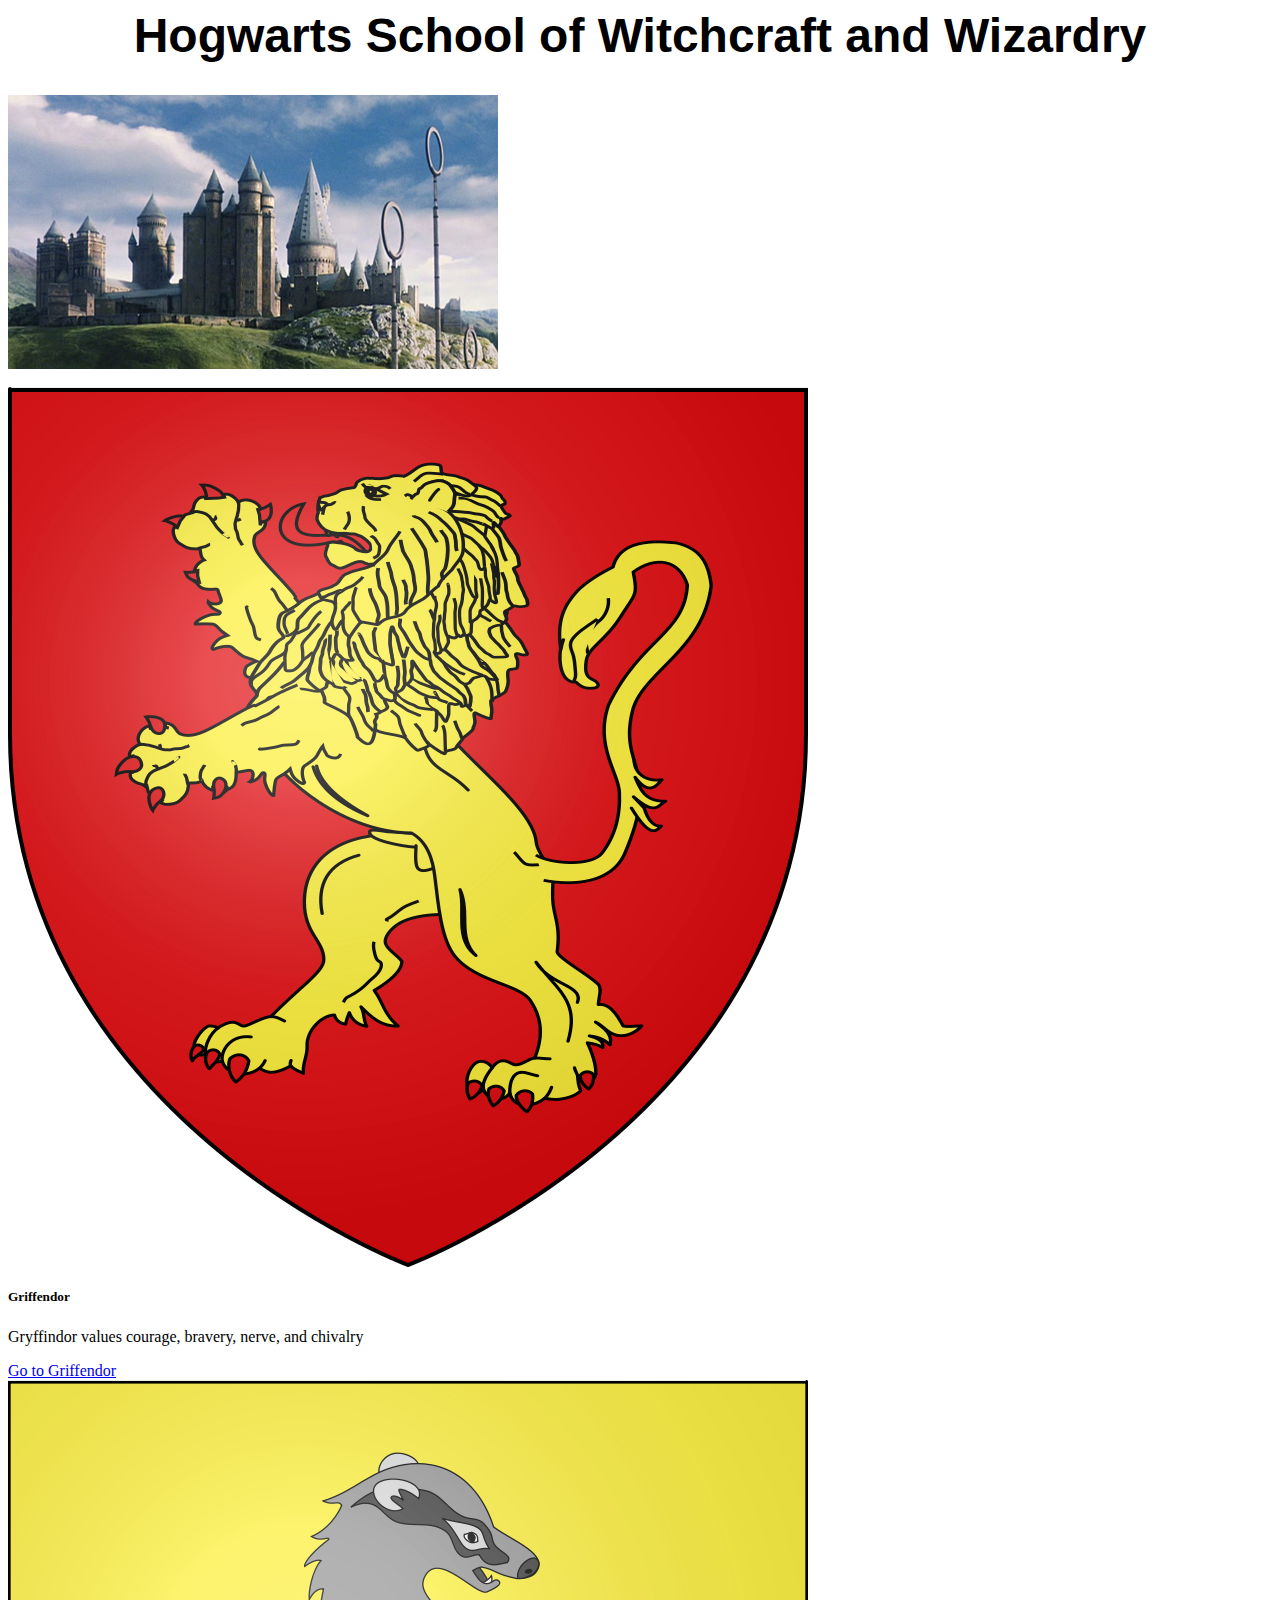
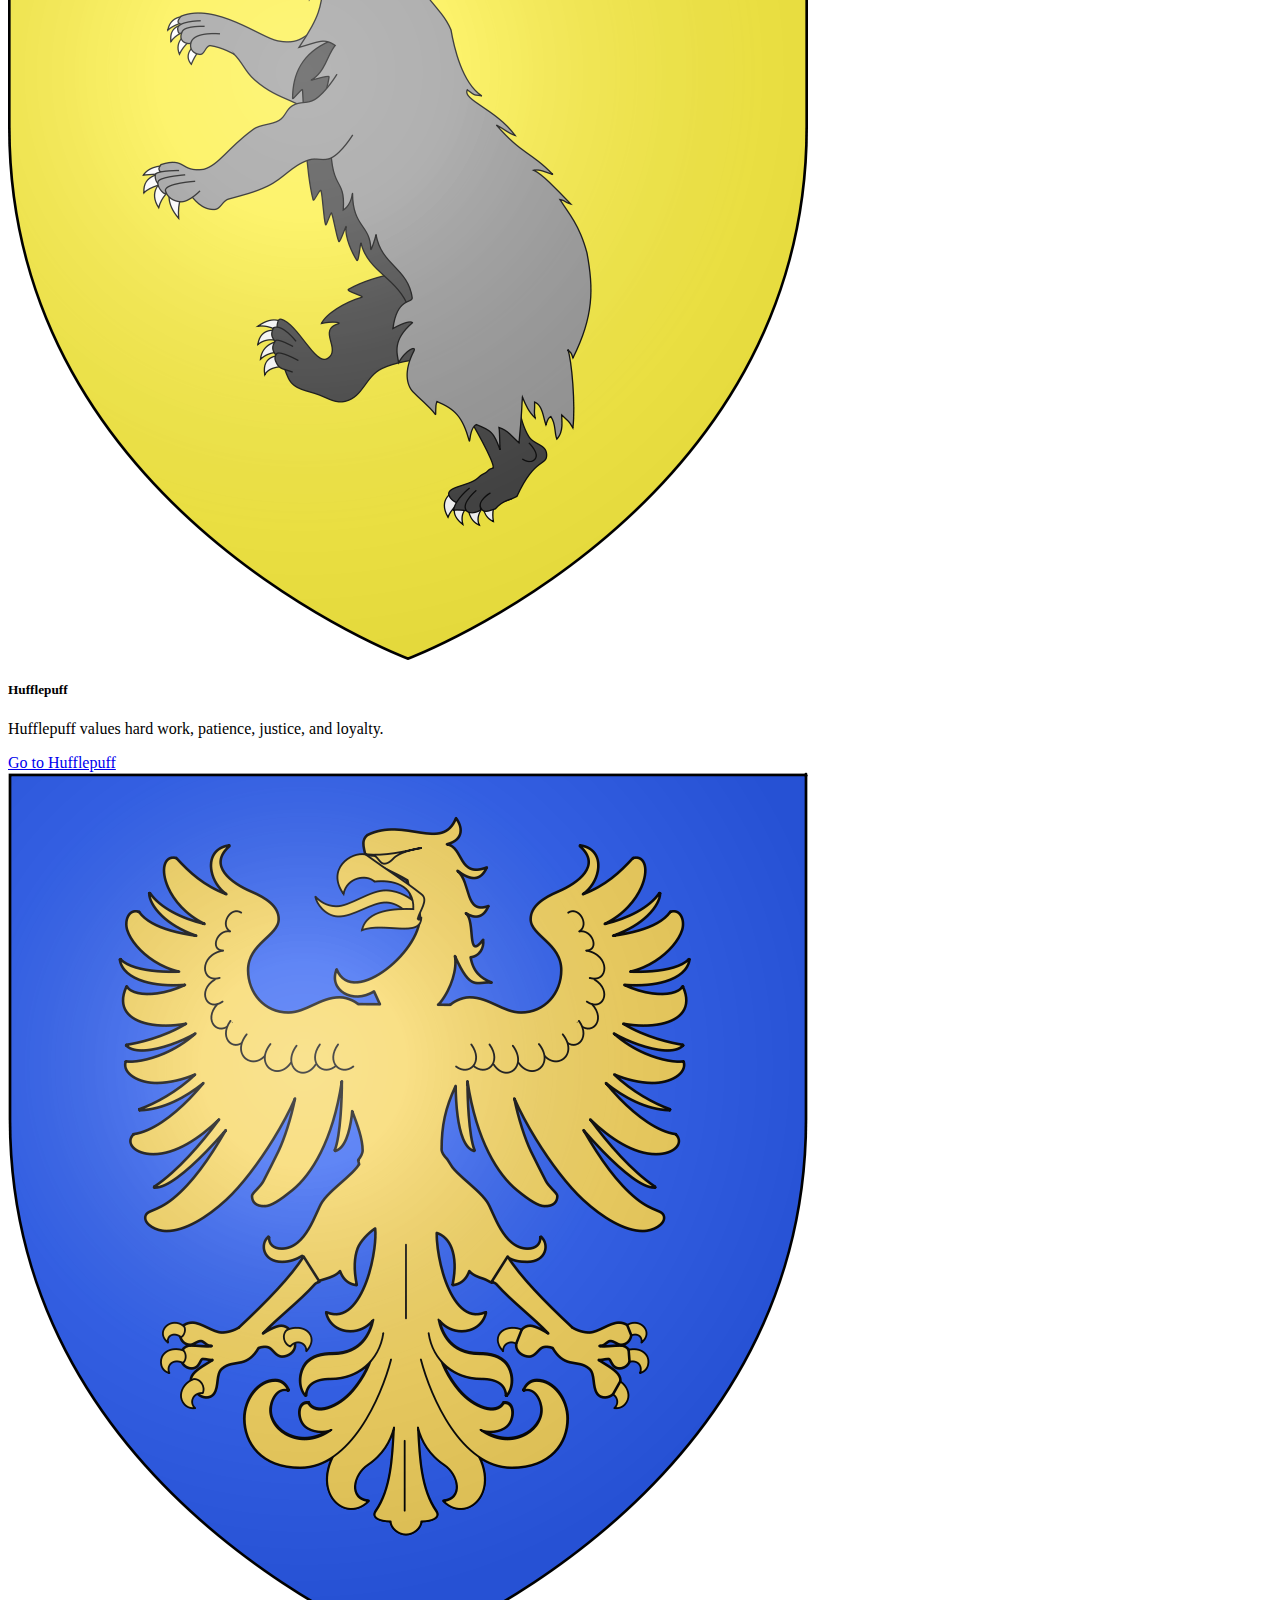
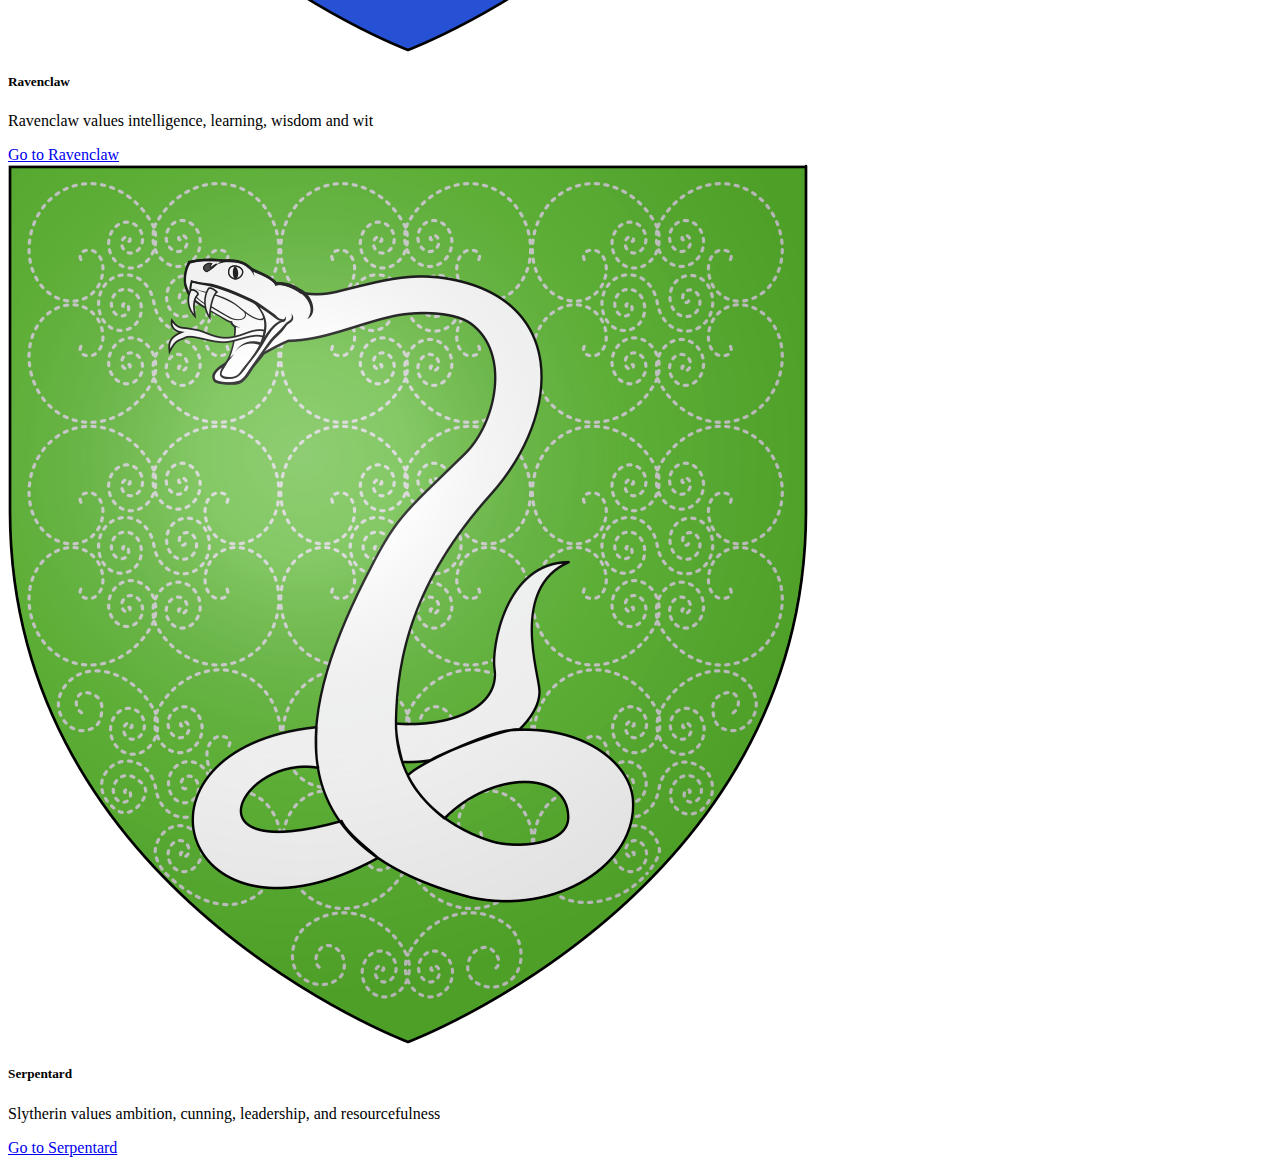
==== hogvards/index.html @ 0171986e "Hogwarts index.html  added" ====
<html lang="en">
    <head>
        <link href="https://cdn.jsdelivr.net/npm/bootstrap@5.0.2/dist/css/bootstrap.min.css" rel="stylesheet" integrity="sha384-EVSTQN3/azprG1Anm3QDgpJLIm9Nao0Yz1ztcQTwFspd3yD65VohhpuuCOmLASjC" crossorigin="anonymous">
        <script src="https://cdn.jsdelivr.net/npm/bootstrap@5.0.2/dist/js/bootstrap.bundle.min.js" integrity="sha384-MrcW6ZMFYlzcLA8Nl+NtUVF0sA7MsXsP1UyJoMp4YLEuNSfAP+JcXn/tWtIaxVXM" crossorigin="anonymous"></script>
        <link href="styles.css" rel="stylesheet">
        <title>Hogwarts</title>
    </head>
    <body>
        <div class="mt-0">
            <h1>Hogwarts School of Witchcraft and Wizardry</h1>
        </div>
        <div class="mx-auto" id="hgw" style="width:max-content">
            <a href="https://en.wikipedia.org/wiki/Hogwarts#Gryffindor">
                <img src="./images/Hogwarts.jpg" alt="Hogwarts">
            </a>            
        </div> 
        <br>
        <!-- <div class="photos">
            <a href="#"><img src="./images/Gryffondor.svg.png" alt=""></a>
            <a href="#"><img src="./images/Hufflepuff.svg.png" alt=""></a>	
            <a href="#"><img src="./images/Serdaigle.svg.png" alt=""></a>
            <a href="#"><img src="./images/Serpentard.svg.png" alt=""></a>	
        </div> -->
        <div class="container">
            <div class="row row-cols-2">
              <div class="col">
                <div class="container">
                    <div class="card" style="width: auto;">
                        <img src="./images/Gryffondor.svg.png" class="card-img-top" alt="Griffendor">
                        <div class="card-body">
                          <h5 class="card-title">Griffendor</h5>
                          <p class="card-text">Gryffindor values courage, bravery, nerve, and chivalry</p>
                          <a href="#" class="btn btn-primary">Go to Griffendor</a>
                        </div>
                      </div>
                </div>
              </div>
                  
              <div class="col">
                <div class="container">
                    <div class="card" style="width: auto;">
                        <img src="./images/Hufflepuff.svg.png" class="card-img-top" alt="Hufflepuff">
                        <div class="card-body">
                          <h5 class="card-title">Hufflepuff</h5>
                          <p class="card-text">Hufflepuff values hard work, patience, justice, and loyalty.</p>
                          <a href="#" class="btn btn-primary">Go to Hufflepuff</a>
                        </div>
                      </div>
                </div>
              </div>
              <div class="col">
                <div class="container">
                    <div class="card" style="width: auto;">
                        <img src="./images/Serdaigle.svg.png" class="card-img-top" alt="Ravenclaw">
                        <div class="card-body">
                          <h5 class="card-title">Ravenclaw</h5>
                          <p class="card-text">Ravenclaw values intelligence, learning, wisdom and wit</p>
                          <a href="#" class="btn btn-primary">Go to Ravenclaw</a>
                        </div>
                      </div>
                </div>
              </div>
              <div class="col">
                <div class="container">
                    <div class="card" style="width: auto;">
                        <img src="./images/Serpentard.svg.png" class="card-img-top" alt="Serpentard">
                        <div class="card-body">
                          <h5 class="card-title">Serpentard</h5>
                          <p class="card-text">Slytherin values ambition, cunning, leadership, and resourcefulness</p>
                          <a href="#" class="btn btn-primary">Go to Serpentard</a>
                        </div>
                      </div>
                </div>
              </div>
            </div>
          </div>
    </body>
</html>
---- hogvards/styles.css ----
.photos {
	text-align: center;
	margin: 0 0 20px 0;
	overflow: hidden;    
}
.photos a {
	width: 50%;
	display: block;
	float: left;
	line-height: 0;
}
.photos img {
	width: 60%;
	height: auto;
}
h1 {
    font-family: 'Montserrat', sans-serif;
    font-size: 48px;
    text-align: center;
}
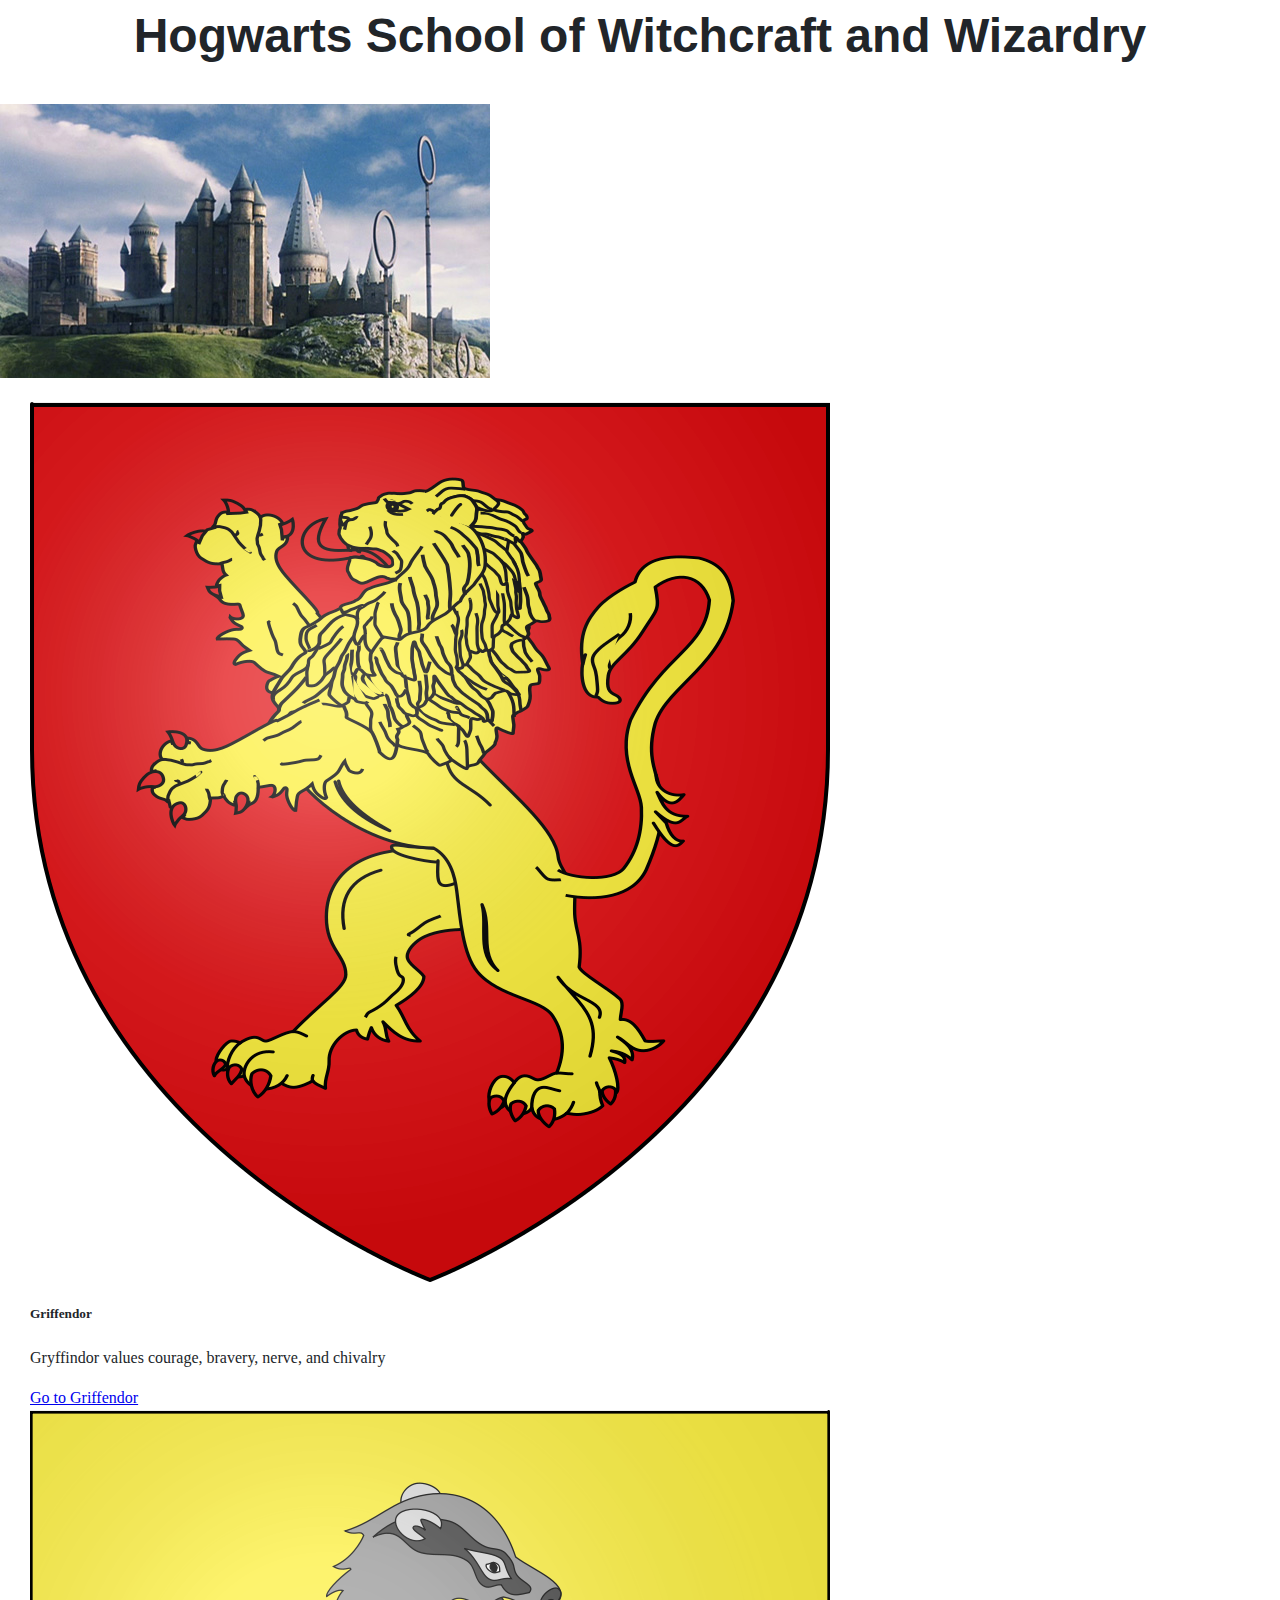
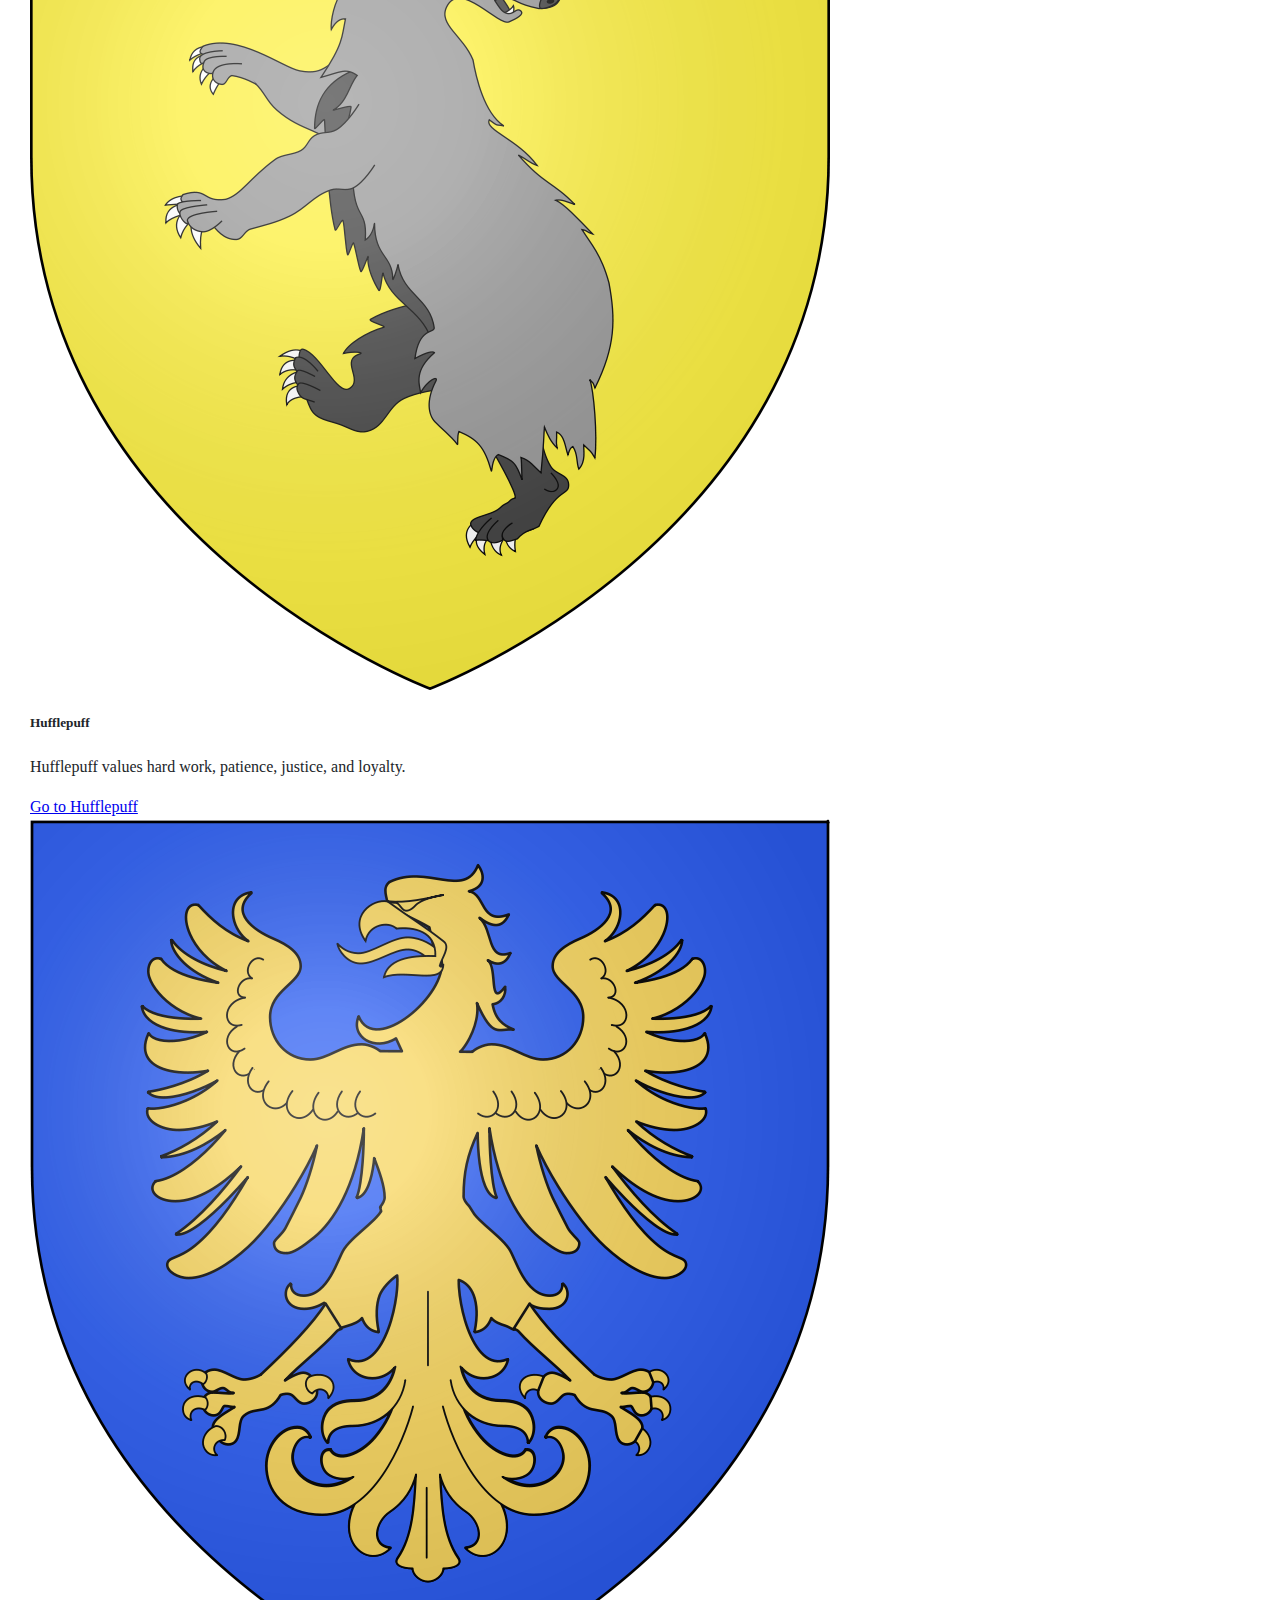
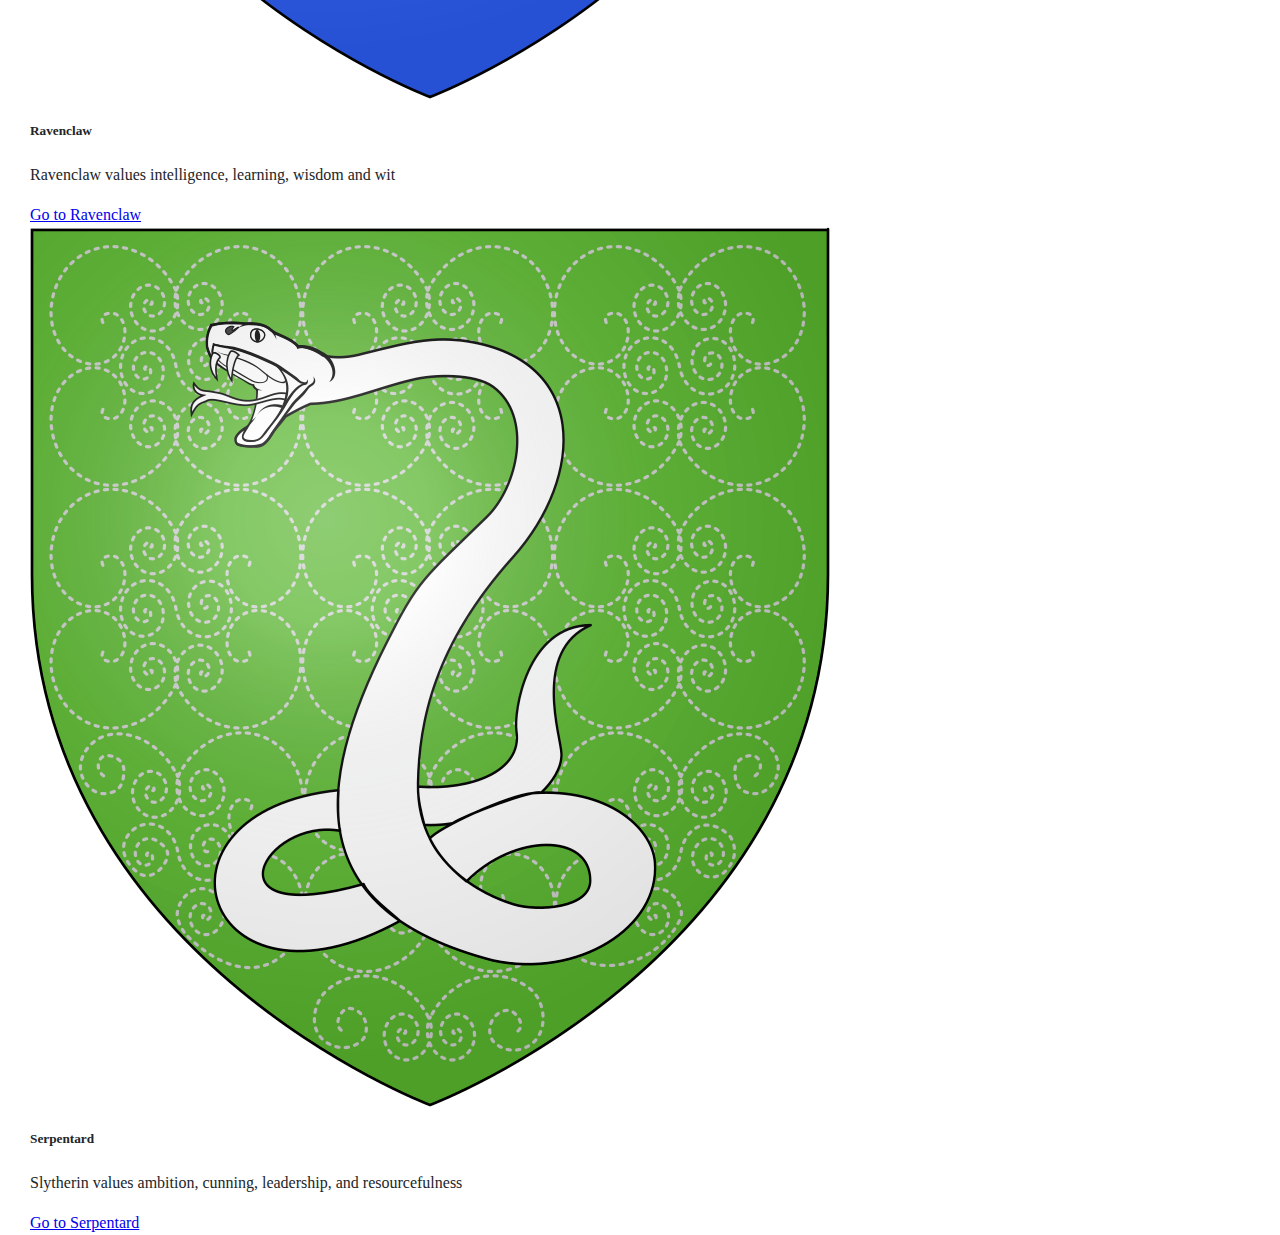
==== commit 07d92e4a: "add hufflepuff.html + meta + mobile" ====
--- a/hogvards/index.html
+++ b/hogvards/index.html
@@ -1,5 +1,6 @@
 <html lang="en">
     <head>
+        <meta name="viewport" content="width=device-width, initial-scale=1.0">
         <link href="https://cdn.jsdelivr.net/npm/bootstrap@5.0.2/dist/css/bootstrap.min.css" rel="stylesheet" integrity="sha384-EVSTQN3/azprG1Anm3QDgpJLIm9Nao0Yz1ztcQTwFspd3yD65VohhpuuCOmLASjC" crossorigin="anonymous">
         <script src="https://cdn.jsdelivr.net/npm/bootstrap@5.0.2/dist/js/bootstrap.bundle.min.js" integrity="sha384-MrcW6ZMFYlzcLA8Nl+NtUVF0sA7MsXsP1UyJoMp4YLEuNSfAP+JcXn/tWtIaxVXM" crossorigin="anonymous"></script>
         <link href="styles.css" rel="stylesheet">
@@ -11,7 +12,7 @@
         </div>
         <div class="mx-auto" id="hgw" style="width:max-content">
             <a href="https://en.wikipedia.org/wiki/Hogwarts#Gryffindor">
-                <img src="./images/Hogwarts.jpg" alt="Hogwarts">
+                <img src="./images/Hogwarts.jpg" alt="Hogwarts" style="max-width:100%;height:auto;">
             </a>            
         </div> 
         <br>
@@ -30,7 +31,7 @@
                         <div class="card-body">
                           <h5 class="card-title">Griffendor</h5>
                           <p class="card-text">Gryffindor values courage, bravery, nerve, and chivalry</p>
-                          <a href="#" class="btn btn-primary">Go to Griffendor</a>
+                          <a href="griffendor.html" class="btn btn-primary">Go to Griffendor</a>
                         </div>
                       </div>
                 </div>
@@ -48,6 +49,7 @@
                       </div>
                 </div>
               </div>
+
               <div class="col">
                 <div class="container">
                     <div class="card" style="width: auto;">
@@ -60,6 +62,7 @@
                       </div>
                 </div>
               </div>
+
               <div class="col">
                 <div class="container">
                     <div class="card" style="width: auto;">
--- a/hogvards/styles.css
+++ b/hogvards/styles.css
@@ -17,4 +17,72 @@
     font-family: 'Montserrat', sans-serif;
     font-size: 48px;
     text-align: center;
-}+}
+h2 {
+    font-family: 'Montserrat', sans-serif;
+    font-size: 36px;
+    text-align: center;
+}
+h3 {
+    font-family: 'Montserrat', sans-serif;
+    text-align: center;
+}
+body {
+    background-color: #fff;
+    color: #212529;
+    font-size: 1rem;
+    font-weight: 400;
+    line-height: 1.5;
+    margin: 0;
+    text-align: centert;
+}
+.header{
+	height:25px;
+	line-height:24px;
+	font-size:13px;
+	background:#000;
+	opacity:0.9;
+	text-transform:uppercase;
+	z-index:4;
+}
+.container {
+    margin-left: auto;
+    margin-right: auto;
+    padding-left: 15px;
+    padding-right: 15px;
+}
+.sect {
+    padding: 0.5rem 2rem 1rem 2rem;
+}
+
+.sect:hover {
+    background-color: #f5f5f5;
+    transition: color 2s ease-in-out, background-color 0.15s ease-in-out;
+}
+td:empty:after{
+    content:"Type here Name...";
+    color:#cccccc;
+  }
+  button, input[type="submit"] {
+    background-color: #fd0612;
+    margin: 0 auto;
+    border: 1px solid transparent;
+    border-radius: 0.25rem;
+    font-size: 0.95rem;
+    font-weight: 400;
+    line-height: 1.5;
+    padding: 0.375rem 0.75rem;
+    text-align: center;
+    transition: color 0.15s ease-in-out, background-color 0.15s ease-in-out, border-color 0.15s ease-in-out, box-shadow 0.15s ease-in-out;
+    vertical-align: middle;
+}
+@media only screen and (max-width:620px) {
+    /* Для мобильных телефонов: */
+    .menu, .main, .right {
+      width:100%;
+    }
+  }
+
+  #check {
+    background-color: yellow;
+  }
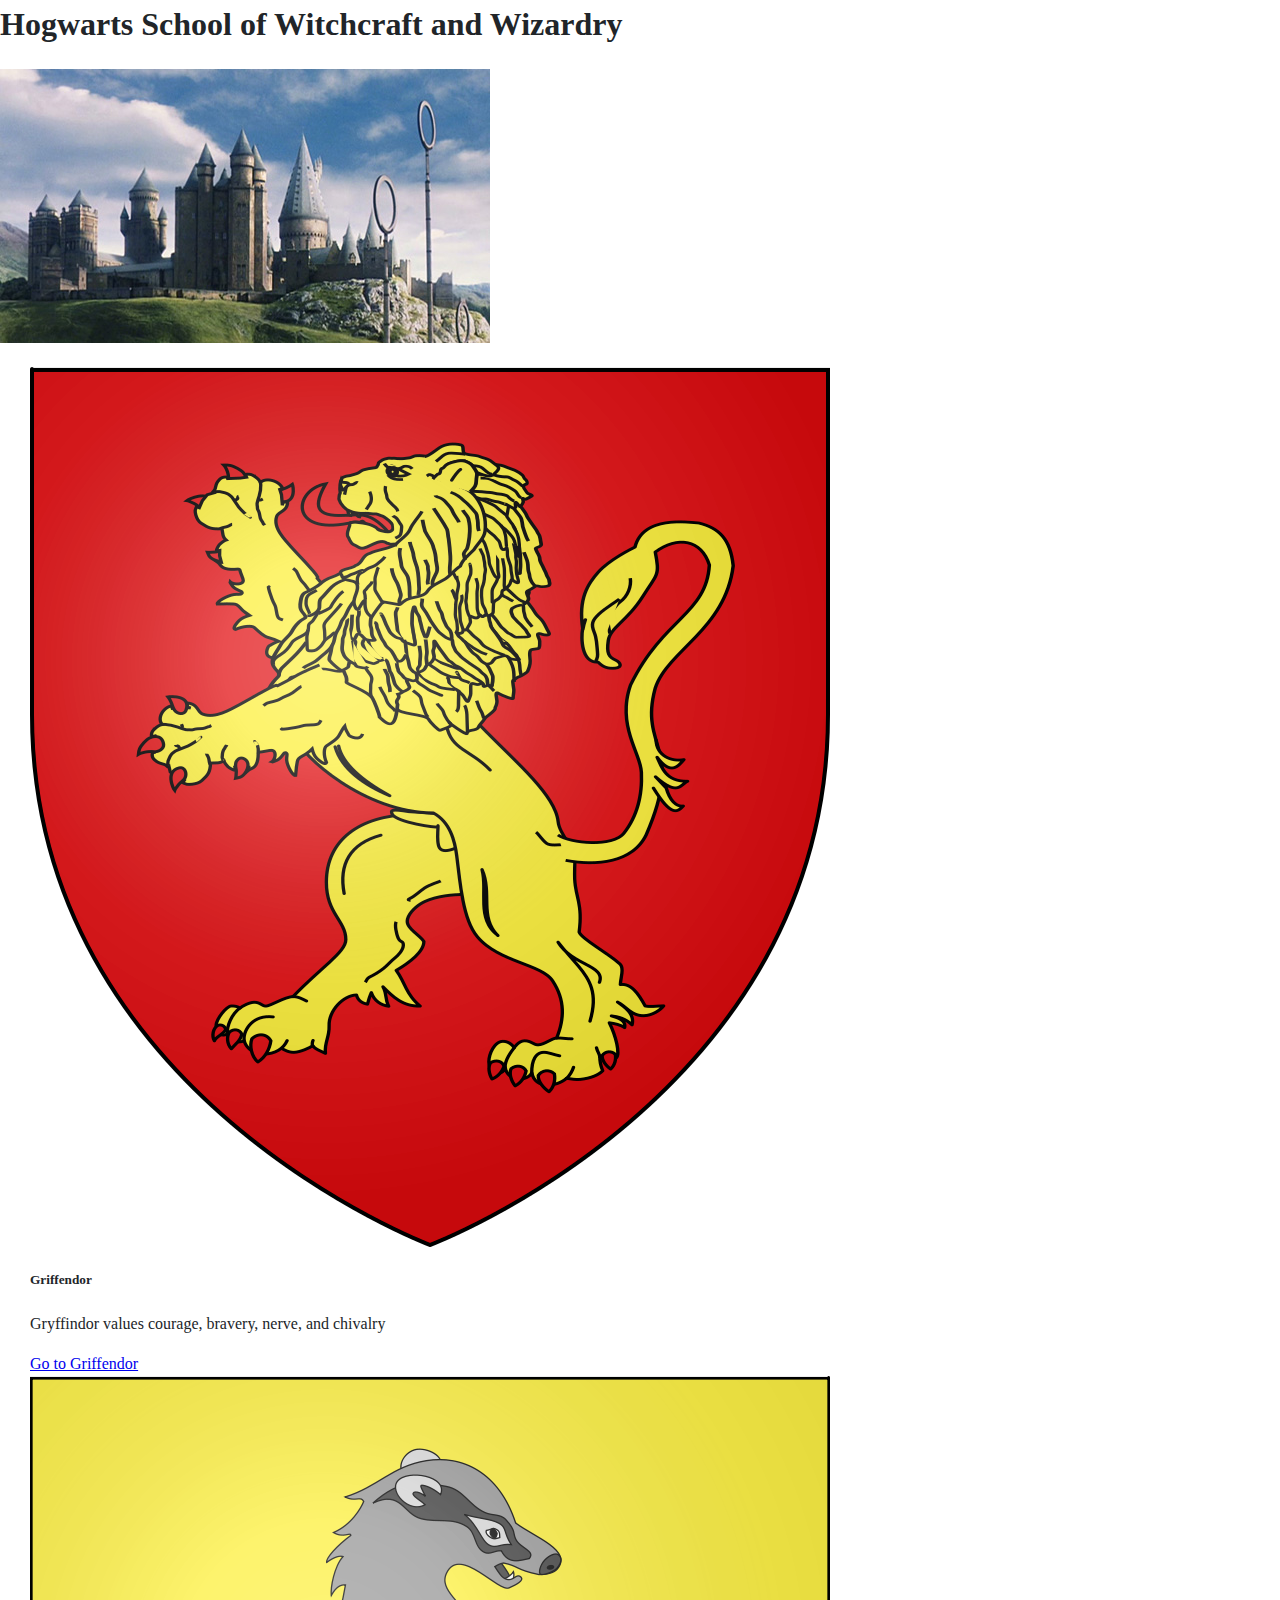
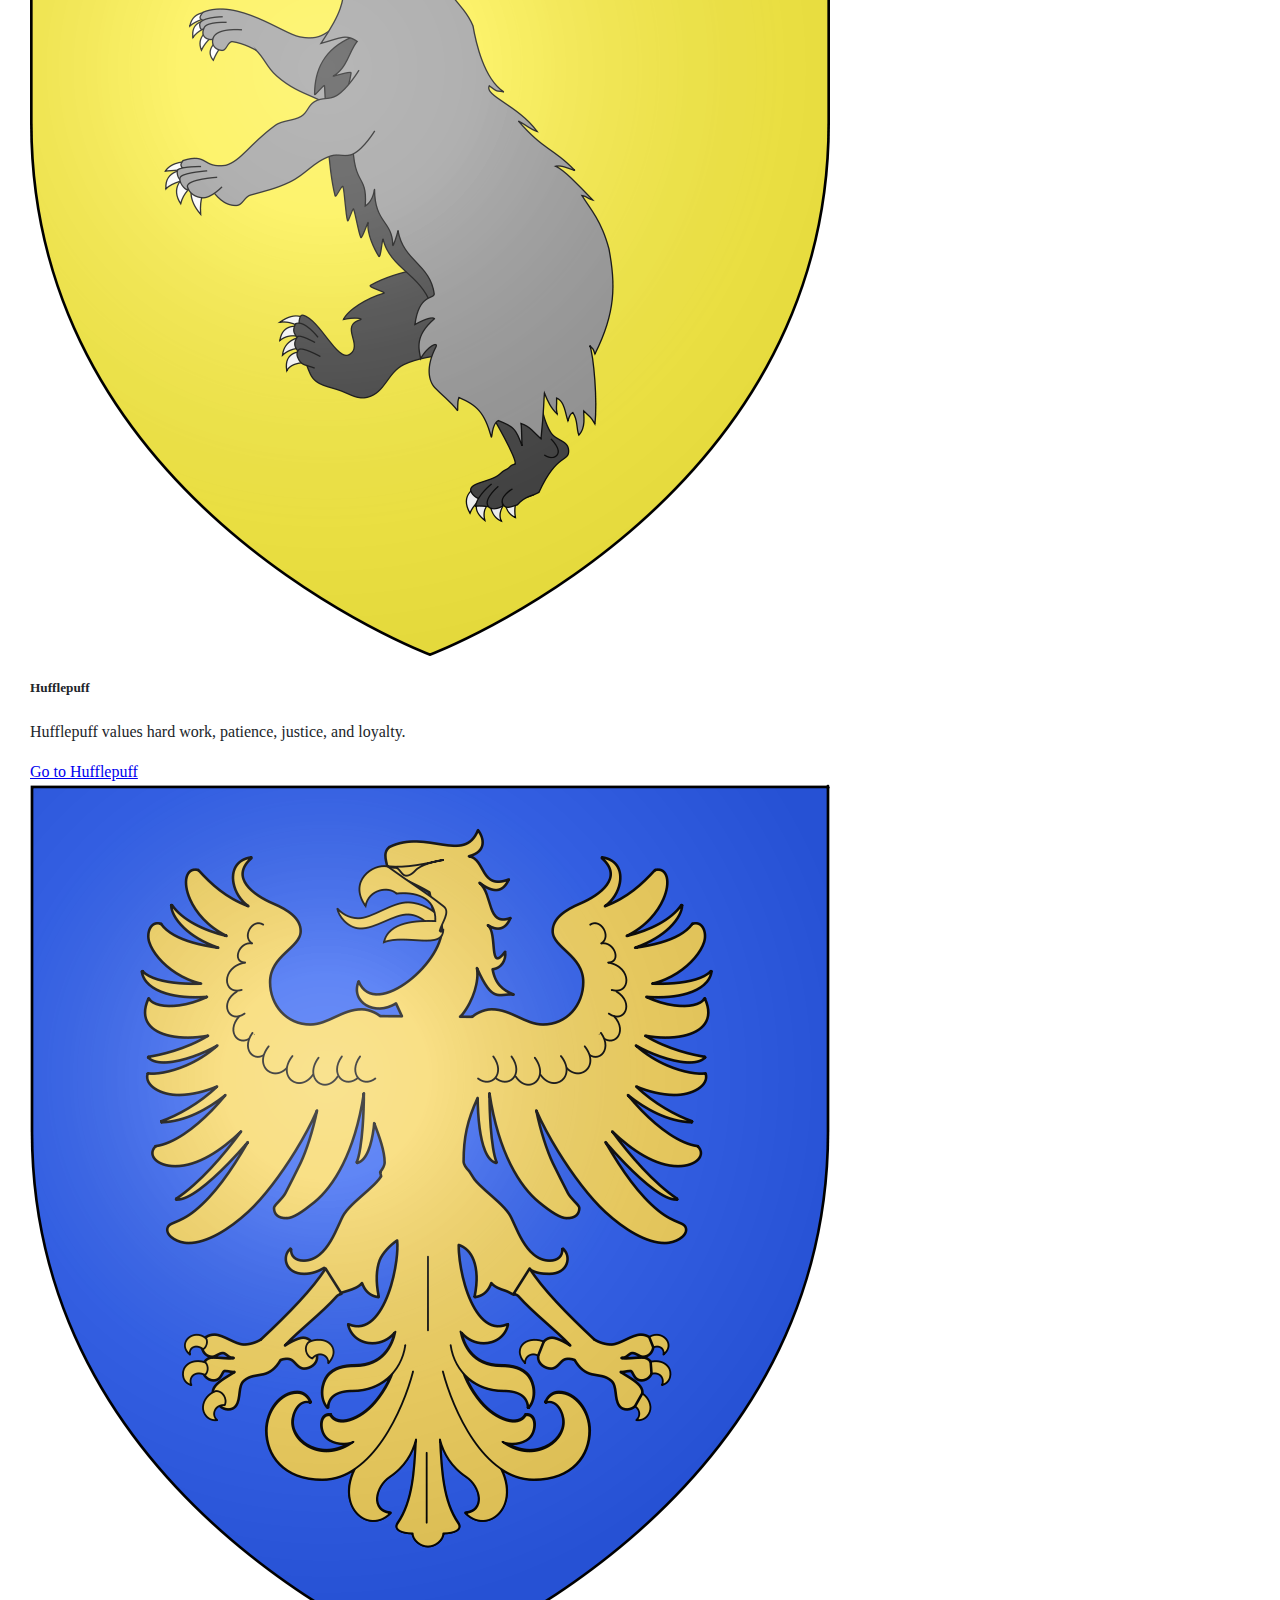
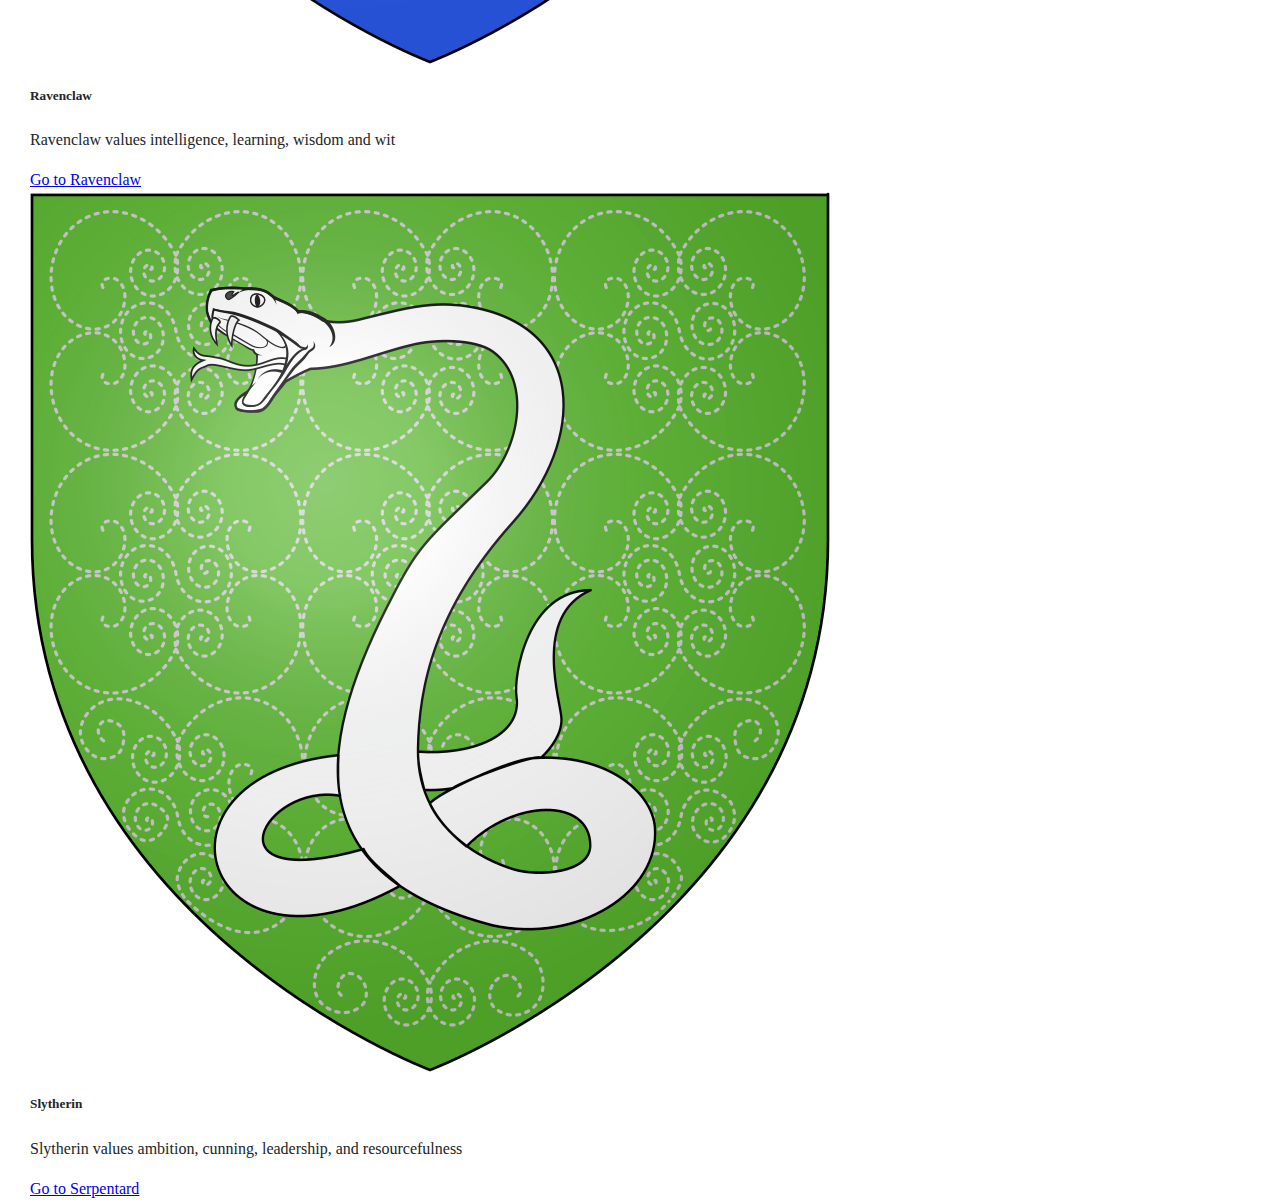
==== commit ebfa3063: "add Slytherin.htm, reload link in index, all is good" ====
--- a/hogvards/index.html
+++ b/hogvards/index.html
@@ -44,7 +44,7 @@
                         <div class="card-body">
                           <h5 class="card-title">Hufflepuff</h5>
                           <p class="card-text">Hufflepuff values hard work, patience, justice, and loyalty.</p>
-                          <a href="#" class="btn btn-primary">Go to Hufflepuff</a>
+                          <a href="Hufflepuff.html" class="btn btn-primary">Go to Hufflepuff</a>
                         </div>
                       </div>
                 </div>
@@ -57,7 +57,7 @@
                         <div class="card-body">
                           <h5 class="card-title">Ravenclaw</h5>
                           <p class="card-text">Ravenclaw values intelligence, learning, wisdom and wit</p>
-                          <a href="#" class="btn btn-primary">Go to Ravenclaw</a>
+                          <a href="Ravenclaw.html" class="btn btn-primary">Go to Ravenclaw</a>
                         </div>
                       </div>
                 </div>
@@ -68,9 +68,9 @@
                     <div class="card" style="width: auto;">
                         <img src="./images/Serpentard.svg.png" class="card-img-top" alt="Serpentard">
                         <div class="card-body">
-                          <h5 class="card-title">Serpentard</h5>
+                          <h5 class="card-title">Slytherin</h5>
                           <p class="card-text">Slytherin values ambition, cunning, leadership, and resourcefulness</p>
-                          <a href="#" class="btn btn-primary">Go to Serpentard</a>
+                          <a href="Slytherin.html" class="btn btn-primary">Go to Serpentard</a>
                         </div>
                       </div>
                 </div>
@@ -78,4 +78,4 @@
             </div>
           </div>
     </body>
-</html>+</html>
--- a/hogvards/styles.css
+++ b/hogvards/styles.css
@@ -1,17 +1,4 @@
-.photos {
-	text-align: center;
-	margin: 0 0 20px 0;
-	overflow: hidden;    
-}
-.photos a {
-	width: 50%;
-	display: block;
-	float: left;
-	line-height: 0;
-}
-.photos img {
-	width: 60%;
-	height: auto;
+
 }
 h1 {
     font-family: 'Montserrat', sans-serif;
@@ -86,3 +73,49 @@
   #check {
     background-color: yellow;
   }
+  #raw {
+    background-color: blue;
+  }
+  .dropbtn {
+    background-color: #4CAF50;
+    color: white;
+    padding: 16px;
+    font-size: 16px;
+    border: none;
+    cursor: pointer;
+}
+
+.dropdown {
+    position: relative;
+    display: inline-block;
+}
+
+.dropdown-content {
+    display: none;
+    position: absolute;
+    right: 0;
+    background-color: #f9f9f9;
+    min-width: 160px;
+    box-shadow: 0px 8px 16px 0px rgba(0,0,0,0.2);
+    z-index: 1;
+}
+
+.dropdown-content a {
+    color: black;
+    padding: 12px 16px;
+    text-decoration: none;
+    display: block;
+}
+
+.dropdown-content a:hover {background-color: #f1f1f1}
+
+.dropdown:hover .dropdown-content {
+    display: block;
+}
+
+.dropdown:hover .dropbtn {
+    background-color: #3e8e41;
+}
+#sly {
+    background-color: green;
+  }